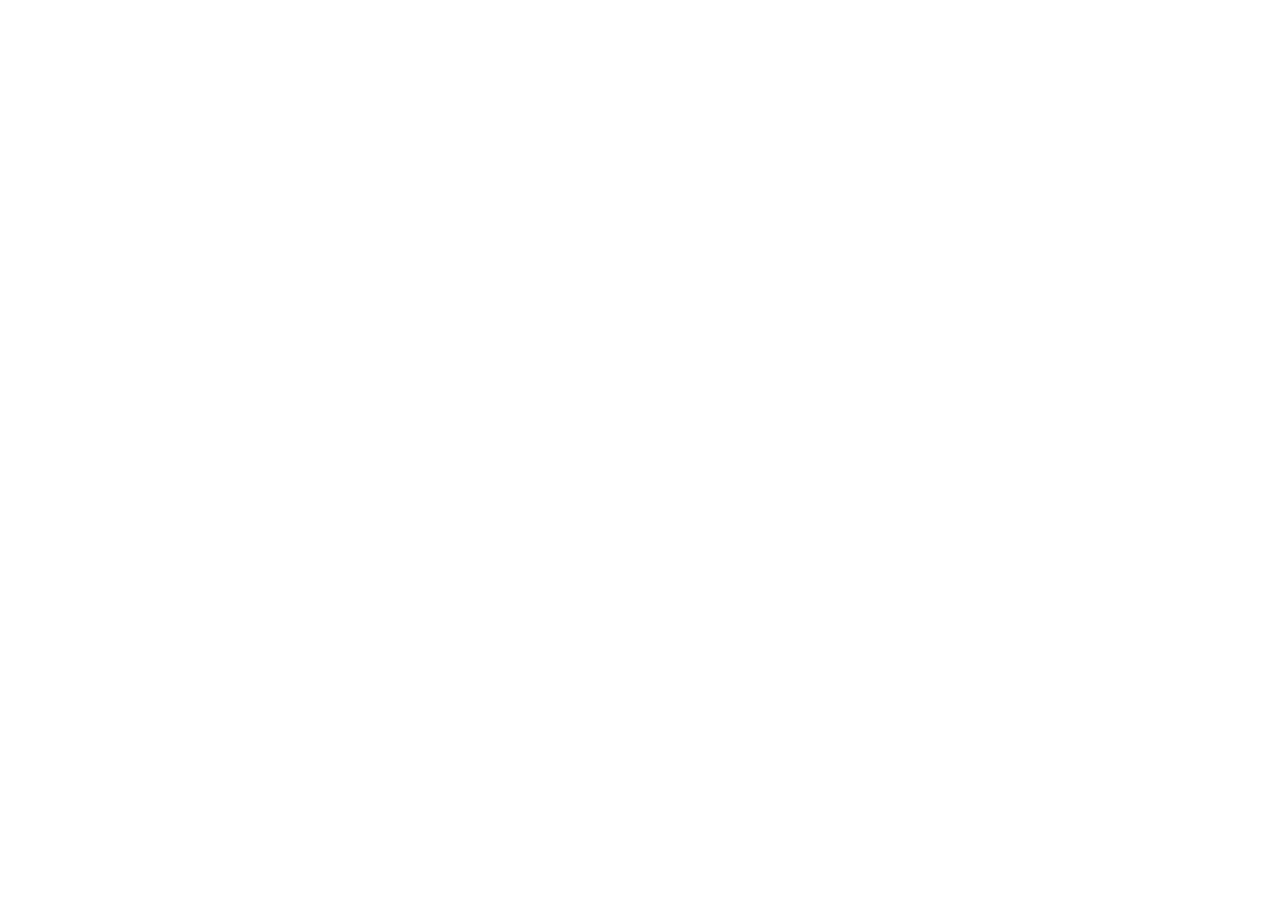
==== index.html @ 43d92ef0 "criei a pagina principal" ====
<!DOCTYPE html>
<html lang="pt-br">
<head>
    <meta charset="UTF-8">
    <meta name="viewport" content="width=device-width, initial-scale=1.0">
    <title>Projetos Redes sociais</title>
    <link rel="shortcut icon" href="favicon.ico" type="image/x-icon">
</head>
<body>
    
</body>
</html>
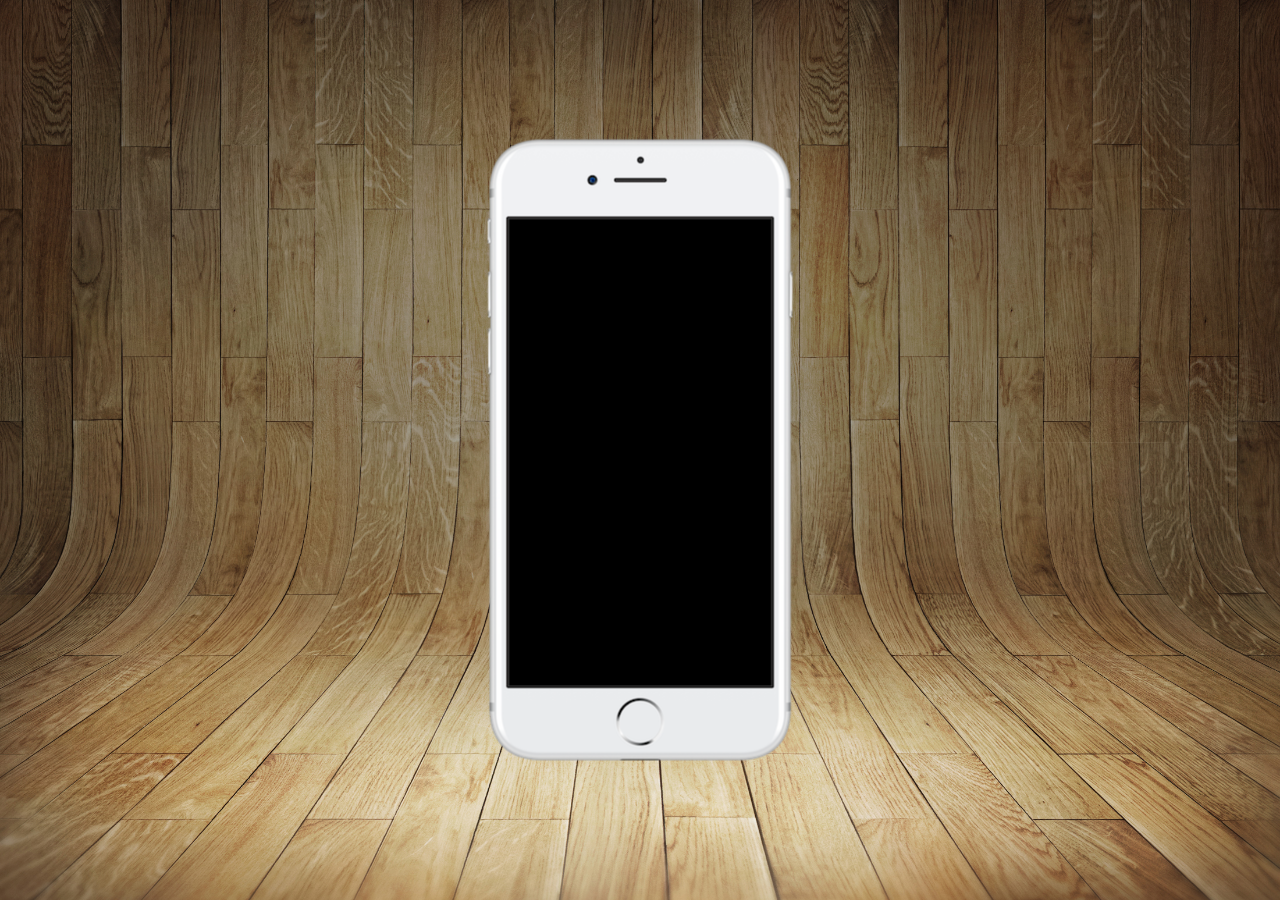
==== commit 50569fe3: "criei os estilos" ====
--- a/index.html
+++ b/index.html
@@ -3,10 +3,21 @@
 <head>
     <meta charset="UTF-8">
     <meta name="viewport" content="width=device-width, initial-scale=1.0">
+    <link rel="shortcut icon" href="favicon.ico" 
+    type="image/x-icon">
+    <link rel="stylesheet" href="estilos/style.css">
     <title>Projetos Redes sociais</title>
-    <link rel="shortcut icon" href="favicon.ico" type="image/x-icon">
+
 </head>
 <body>
-    
+    <main>
+        <section id="telefone">
+
+        </section>
+        
+        <section id="redes-sociais">
+
+        </section>
+    </main>
 </body>
 </html>
--- a/estilos/style.css
+++ b/estilos/style.css
@@ -0,0 +1,33 @@
+@charset "UFT-8";
+
+* {
+    margin: 0px;
+    padding: 0px;
+    font-family: Arial, Helvetica, sans-serif;
+}
+
+html, body {
+    height: 100vh;
+    width: 100vw;
+    background-color: black;
+}
+
+main {
+    position: relative;
+    height: 100vh;
+    background: url(../imagens/fundo-madeira.jpg) no-repeat top center;
+    background-size: cover;
+    background-attachment: fixed;
+}
+
+section#telefone {
+    position: absolute;
+    top: 50%;
+    left: 50%;
+    transform: translate(-50%, -50%);
+
+
+    height: 627px;
+    width: 311px;
+    background: url(../imagens/frame-iphone.png) no-repeat;
+}
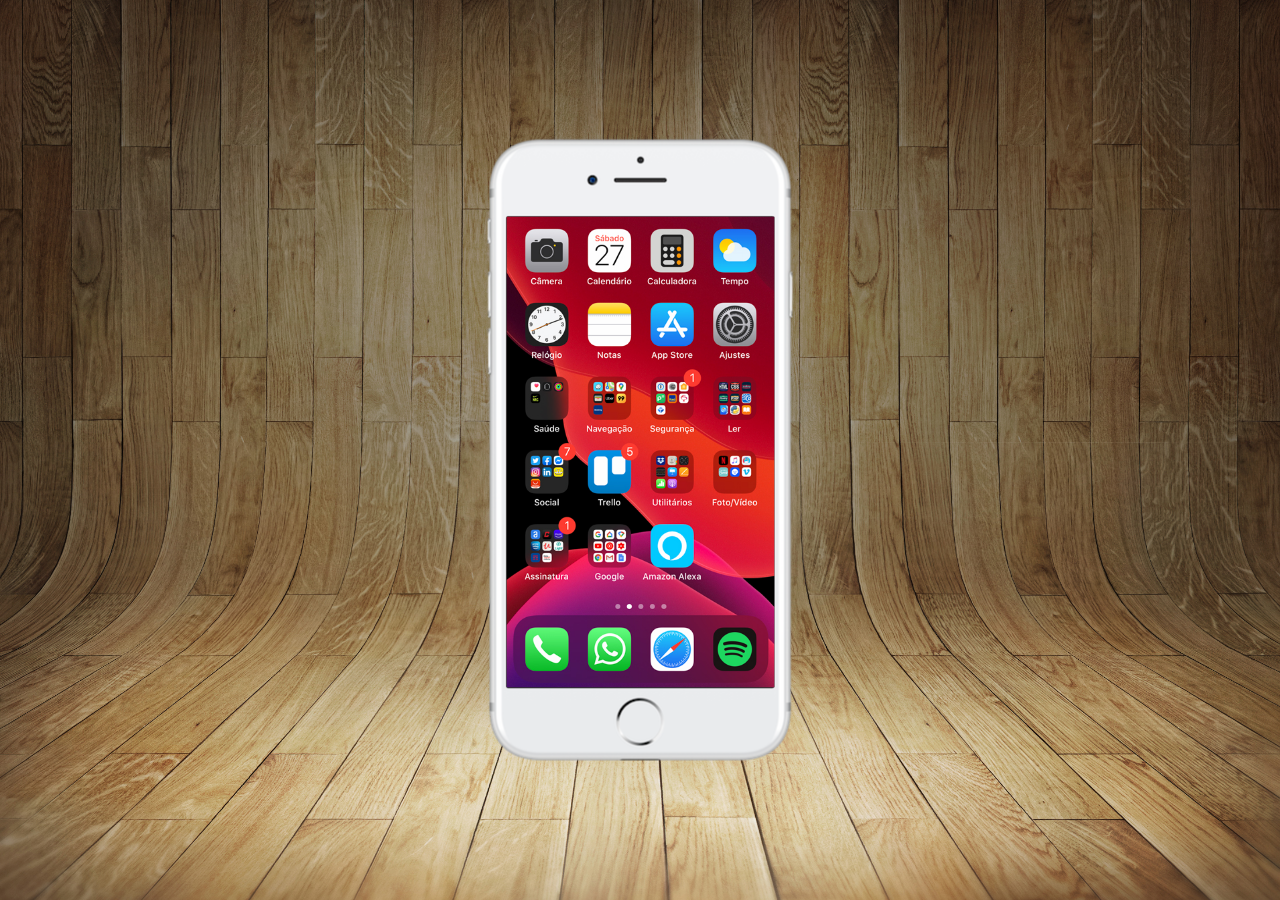
==== commit 2525d502: "criei a tela home" ====
--- a/index.html
+++ b/index.html
@@ -12,7 +12,7 @@
 <body>
     <main>
         <section id="telefone">
-
+            <iframe src="home.html" name="tela" id="tela" frameborder="0"></iframe>
         </section>
         
         <section id="redes-sociais">
--- a/estilos/style.css
+++ b/estilos/style.css
@@ -30,4 +30,12 @@
     height: 627px;
     width: 311px;
     background: url(../imagens/frame-iphone.png) no-repeat;
+}
+
+iframe#tela {
+    position: relative;
+    top: 80px;
+    left: 22px;
+    width: 268px;
+    height: 471px;
 }
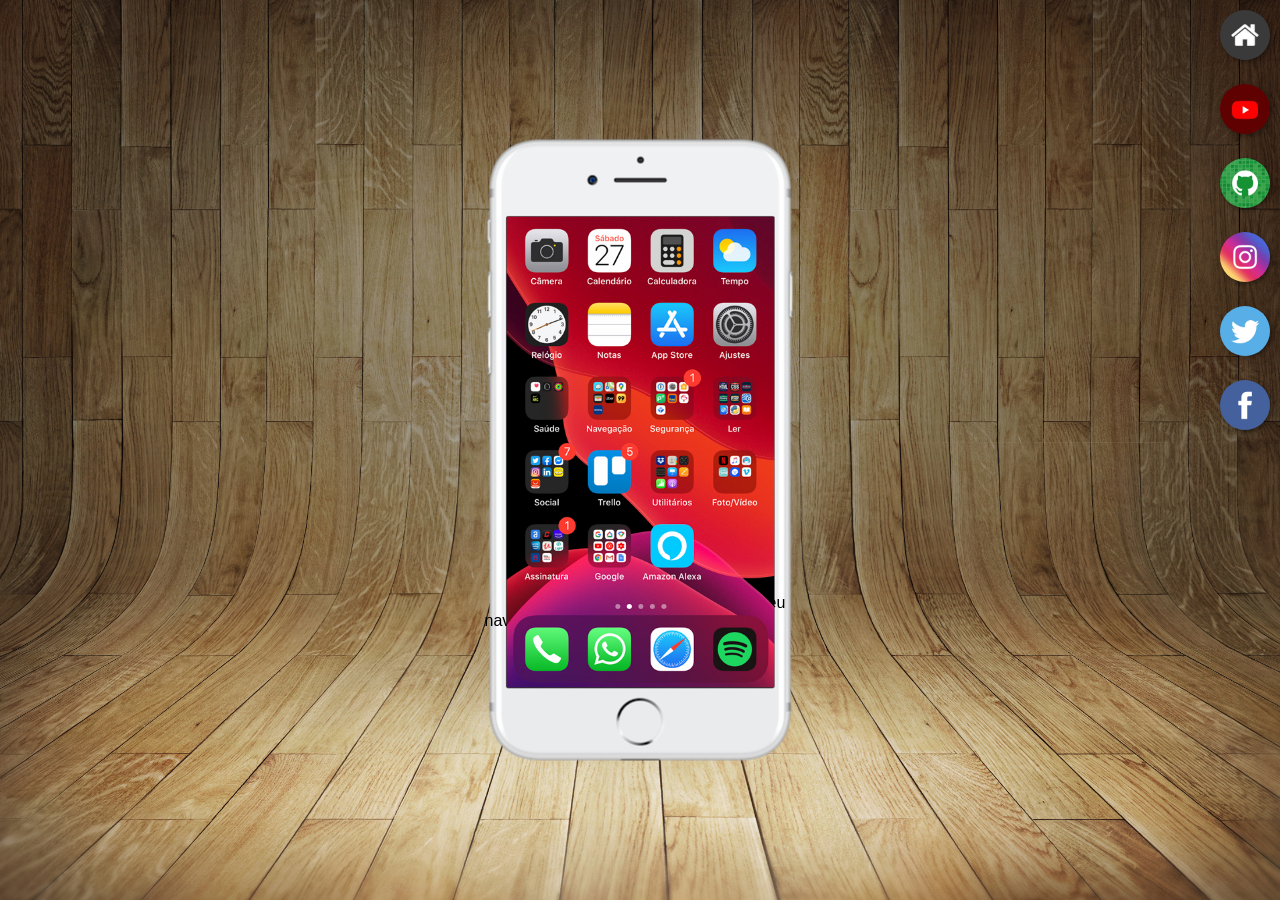
==== commit c2b9ed4f: "criei botões na lateral" ====
--- a/index.html
+++ b/index.html
@@ -13,10 +13,16 @@
     <main>
         <section id="telefone">
             <iframe src="home.html" name="tela" id="tela" frameborder="0"></iframe>
+                Seu navegador não é compativel com isso.
         </section>
         
         <section id="redes-sociais">
-
+            <a href="#" target="tela"><img src="imagens/logo-home.jpg" alt="Home"></a><br>
+            <a href="#" target="tela"><img src="imagens/logo-youtube.jpg" alt="Youtube"></a><br>
+            <a href="#" target="tela"><img src="imagens/logo-github.jpg" alt="GitHub"></a><br>
+            <a href="#" target="tela"><img src="imagens/logo-instagram.jpg" alt="Instagram"></a><br>
+            <a href="#" target="tela"><img src="imagens/logo-twitter.jpg" alt="Twitter"></a><br>
+            <a href="#" target="tela"><img src="imagens/logo-facebook.jpg" alt="Facebook"></a><br>
         </section>
     </main>
 </body>
--- a/estilos/style.css
+++ b/estilos/style.css
@@ -38,4 +38,23 @@
     left: 22px;
     width: 268px;
     height: 471px;
+}
+
+section#redes-sociais {
+    text-align: right;
+}
+
+section#redes-sociais img {
+    width: 50px;
+    margin: 10px;
+    border-radius: 50%;
+    box-shadow: 2px 2px 5px rgba(0, 0, 0, 0.400);
+    box-sizing: border-box;
+}
+
+section#redes-sociais img:hover {
+    border: 2px solid rgba(255, 255, 255, 0.637);
+    transform: translate(-3px, -3px);
+    box-shadow: 5px 5px 10px rgba(0, 0, 0, 0.486);
+    transition: transform 0.5s;
 }
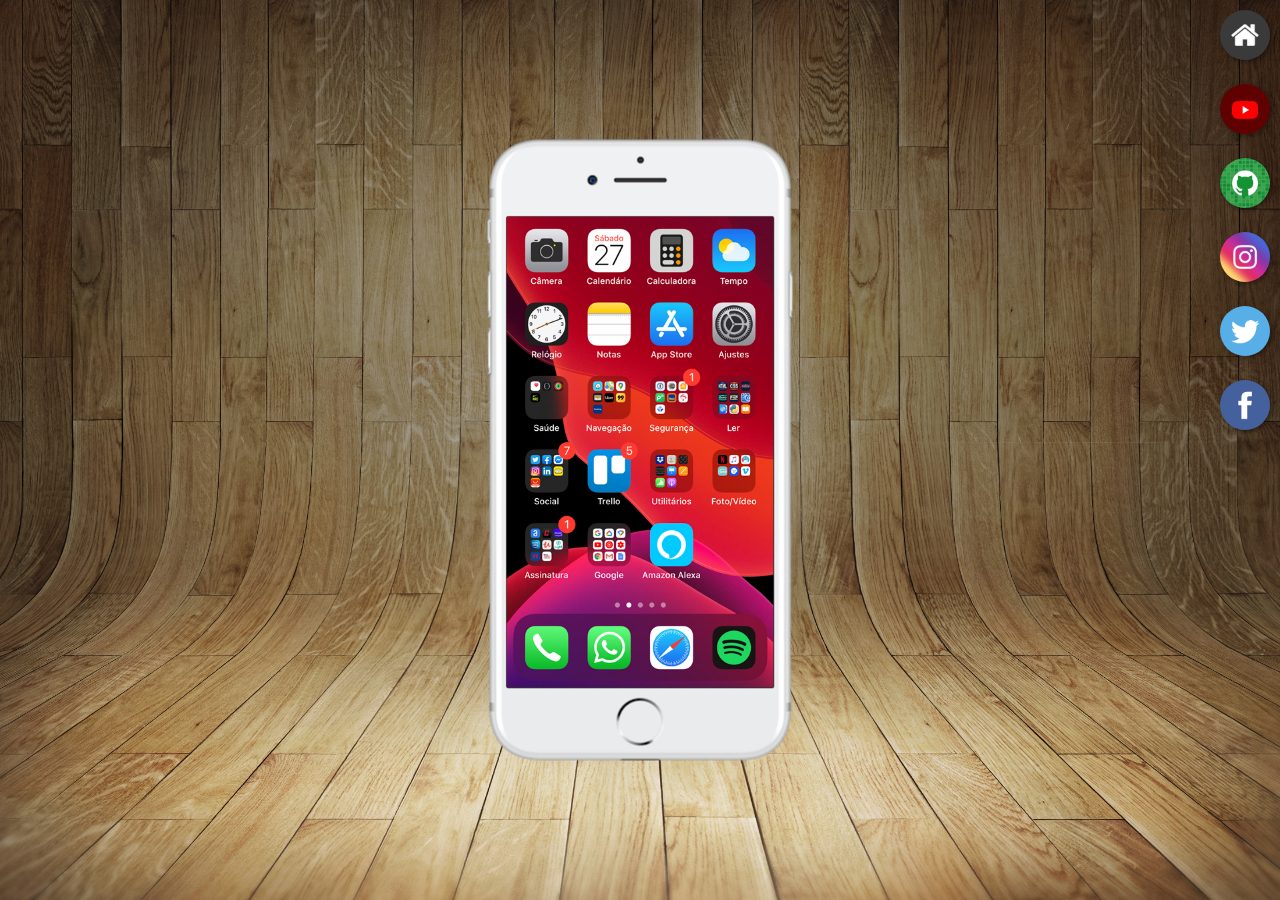
==== commit 0b6a1596: "finalizei o projeto-social" ====
--- a/index.html
+++ b/index.html
@@ -12,17 +12,24 @@
 <body>
     <main>
         <section id="telefone">
-            <iframe src="home.html" name="tela" id="tela" frameborder="0"></iframe>
+            <iframe src="home.html" name="tela" id="tela" frameborder="0">
                 Seu navegador não é compativel com isso.
+            </iframe>
+                
         </section>
         
         <section id="redes-sociais">
-            <a href="#" target="tela"><img src="imagens/logo-home.jpg" alt="Home"></a><br>
-            <a href="#" target="tela"><img src="imagens/logo-youtube.jpg" alt="Youtube"></a><br>
-            <a href="#" target="tela"><img src="imagens/logo-github.jpg" alt="GitHub"></a><br>
-            <a href="#" target="tela"><img src="imagens/logo-instagram.jpg" alt="Instagram"></a><br>
-            <a href="#" target="tela"><img src="imagens/logo-twitter.jpg" alt="Twitter"></a><br>
-            <a href="#" target="tela"><img src="imagens/logo-facebook.jpg" alt="Facebook"></a><br>
+            <a href="home.html" target="tela"><img src="imagens/logo-home.jpg" alt="Home"></a><br>
+
+            <a href="youtube.html" target="tela"><img src="imagens/logo-youtube.jpg" alt="Youtube"></a><br>
+
+            <a href="github.html" target="tela"><img src="imagens/logo-github.jpg" alt="GitHub"></a><br>
+
+            <a href="instagram.html" target="tela"><img src="imagens/logo-instagram.jpg" alt="Instagram"></a><br>
+
+            <a href="twitter.html" target="tela"><img src="imagens/logo-twitter.jpg" alt="Twitter"></a><br>
+
+            <a href="facebook.html" target="tela"><img src="imagens/logo-facebook.jpg" alt="Facebook"></a><br>
         </section>
     </main>
 </body>
--- a/estilos/style.css
+++ b/estilos/style.css
@@ -5,6 +5,11 @@
     padding: 0px;
     font-family: Arial, Helvetica, sans-serif;
 }
+
+::-webkit-scrollbar {
+            width: 0px;
+            height: 0px;
+        }
 
 html, body {
     height: 100vh;
@@ -36,7 +41,7 @@
     position: relative;
     top: 80px;
     left: 22px;
-    width: 268px;
+    width: 267px;
     height: 471px;
 }
 
